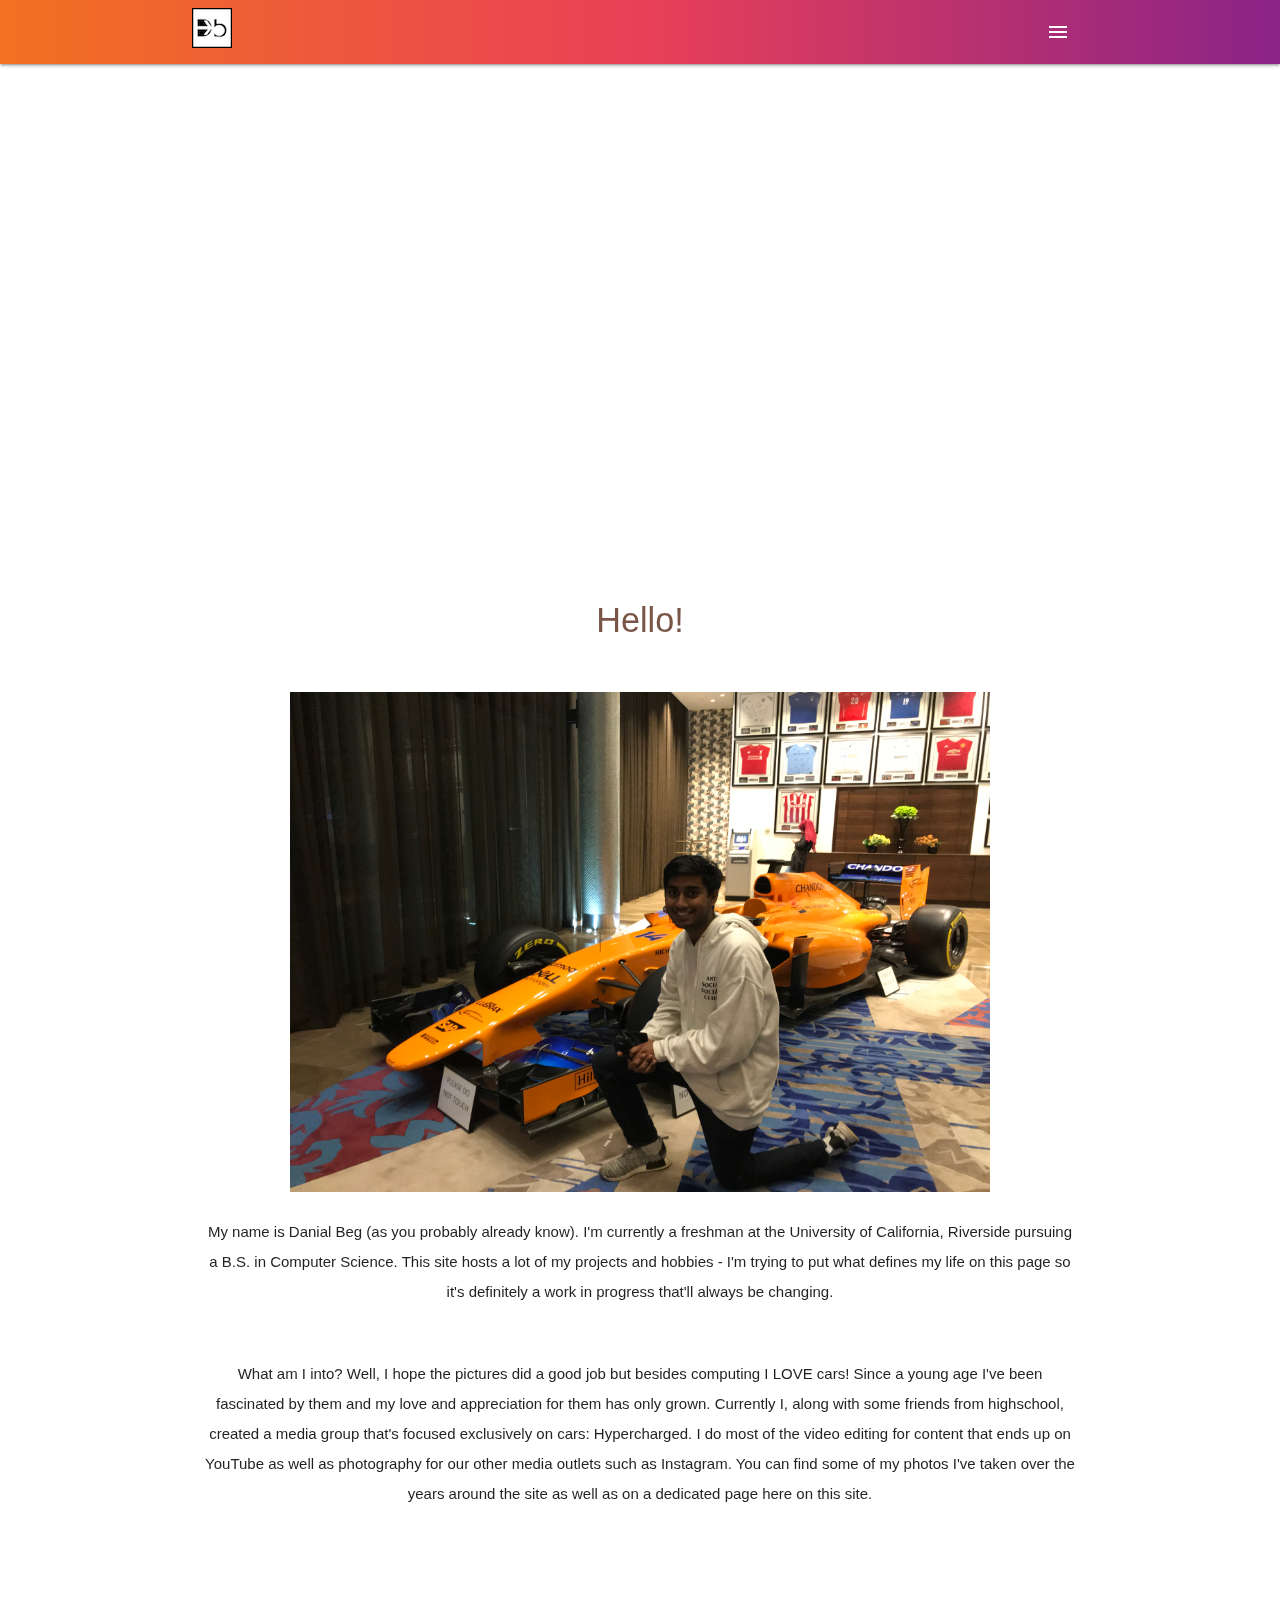
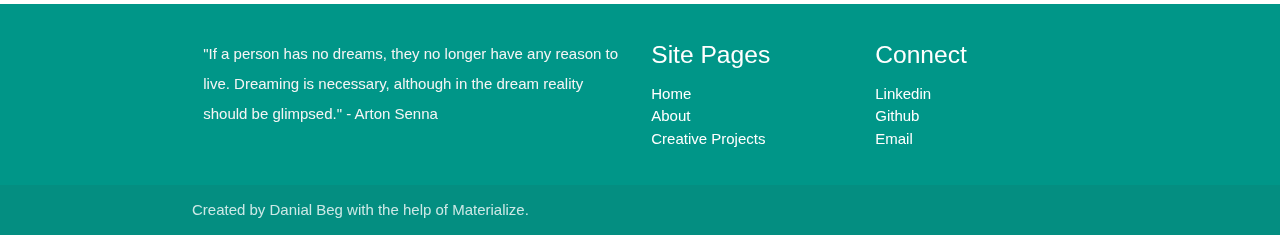
==== about.html @ f8693a0c "Chev & Other Pages Updated" ====
<!DOCTYPE html>
<html lang="en">
<head>
  <meta http-equiv="Content-Type" content="text/html; charset=UTF-8"/>
  <meta name="viewport" content="width=device-width, initial-scale=1"/>
  <link rel="icon" href="icon.png">
  <title>About Me - Danial's Portfolio</title>

  <!-- CSS  -->
  <link href="https://fonts.googleapis.com/icon?family=Material+Icons" rel="stylesheet">
  <link href="css/materialize.css" type="text/css" rel="stylesheet" media="screen,projection"/>
  <link href="css/style.css" type="text/css" rel="stylesheet" media="screen,projection"/>
</head>
<body>
  <nav class="transparent" role="navigation">
    <div class="nav-wrapper container">
      <a id="logo-container" href="index" class="brand-logo"><img class = "moveimage" src="site-logo.png" width = "40" height = "40"></a>
      

      <ul id="nav-mobile" class="sidenav">
        <li><a href="index">Home</a></li>
        <li><a href="about">About Me</a></li> 
      </ul>
      <a href="#" data-target="nav-mobile" class="sidenav-trigger show-on-large right"><i class="material-icons white-text">menu</i></a>
    </div>
  </nav>

  <div id="index-banner" class="parallax-container">
    <div class="section no-pad-bot">
      <div class="container">
        <br><br>
        <br><br>
        <h1 class="header center white-text text-lighten-1">About Me</h1>

      </div>
    </div>
    <div class="parallax"><img src="abtPage.jpg" width = "1440" height = "960"></div>
  </div>

  <div class="container">
    <div class="section">

      <div class="row">
        <div class="col s12 center">
          <p>
          	<h4 class = "center brown-text">Hello!</h4>
          </p>
          <br>
          <p>
            <img border="0" alt="profileImg" src="profileImg.JPG" width="700" height="500">
          </p>
          <p class="middle-align light">My name is Danial Beg (as you probably already know). I'm currently a freshman at the University of California, Riverside
          pursuing a B.S. in Computer Science. This site hosts a lot of my projects and hobbies - I'm trying to put what defines my life on this page so it's 
      	  definitely a work in progress that'll always be changing. </p>
      	  <br>
      	  <p class = "middle-aligh light">What am I into? Well, I hope the pictures did a good job but besides computing I LOVE cars! Since a young age I've been
      	  fascinated by them and my love and appreciation for them has only grown. Currently I, along with some friends from highschool, created a media group
      	  that's focused exclusively on cars: Hypercharged. I do most of the video editing for content that ends up on YouTube as well as photography for our other
      	  media outlets such as Instagram. You can find some of my photos I've taken over the years around the site as well as on a dedicated page here on this site.</p>

          <br>
          <br>
        </div>
      </div>

    </div>
  </div> 

  
    </div>
  </div>

<footer class="page-footer teal">
    <div class="container">
      <div class="row">
        <div class="col l6 s12">
          <p class="grey-text text-lighten-4">"If a person has no dreams, they no longer have any reason to live. Dreaming is necessary, although in the dream reality should be glimpsed." - Arton Senna</p>


        </div>
        <div class="col l3 s12">
          <h5 class="white-text">Site Pages</h5>
          <ul>
            <li><a class="white-text" href="index">Home</a></li>
            <li><a class="white-text" href="about">About</a></li>
            <li><a class="white-text" href="creative">Creative Projects</a></li>
            <!-- <li><a class="white-text" href="#!">Link 4</a></li> -->
          </ul>
        </div>
        <div class="col l3 s12">
          <h5 class="white-text">Connect</h5>
          <ul>
            <li><a class="white-text" href="https://www.linkedin.com/in/danial-beg-b476b1109/" target = "_blank">Linkedin</a></li>
            <li><a class="white-text" href="https://github.com/DanialBeg" target = "_blank">Github</a></li>
            <li><a class="white-text" href="mailto:dbeg001@ucr.edu">Email</a></li>
            <!--<li><a class="white-text" href="#!">Link 4</a></li>-->
          </ul>
        </div>
      </div>
    </div>
    <div class="footer-copyright">
      <div class="container">
      Created by Danial Beg with the help of Materialize.
      </div>
    </div>
  </footer>


  <!--  Scripts-->
  <script src="https://code.jquery.com/jquery-2.1.1.min.js"></script>
  <script src="js/materialize.js"></script>
  <script src="js/init.js"></script>

  </body>
</html>
---- css/style.css ----
/* Custom Stylesheet */
/**
 * Use this file to override Materialize files so you can update
 * the core Materialize files in the future
 *
 * Made By MaterializeCSS.com
 */

nav ul a,
nav .brand-logo {
  color: #444;

}
nav {
   background: background: #8A2387;  /* fallback for old browsers */
background: -webkit-linear-gradient(to right, #F27121, #E94057, #8A2387);  /* Chrome 10-25, Safari 5.1-6 */
background: linear-gradient(to right, #F27121, #E94057, #8A2387); /* W3C, IE 10+/ Edge, Firefox 16+, Chrome 26+, Opera 12+, Safari 7+ */
}
.circle {
  background: gold;
  border-radius: 50%;
  width: 50px;
  height: 50px;
  z-index: 1000;
  position: absolute;
  margin-left: 68%;
  margin-top: 350px;
}
.down-btn {
  font-size: 40px;
  color: white !important;
  background: none !important;
  border: none;
}

html, body {
  max-width: 100%;
  overflow-x: hidden;
}
.transparent {
  color: transparent;
}

p {
  line-height: 2rem;
}

.sidenav-trigger {
  color: #26a69a;
}

.parallax-container {
  min-height: 380px;
  line-height: 0;
  /* height: auto !important; */
  color: rgba(255,255,255,.9);
  position: relative;

}

.moveimage
{
    position: relative;
    top: 5px;
}
.blur-me {
  filter: blur(6px);
}

.movepic
{
    position: relative;
    top: 50px;
}

  .parallax-container .section {
    width: 100%;
  }
#particles-js {
  background: background: #8A2387;  /* fallback for old browsers */
background: -webkit-linear-gradient(to right, #F27121, #E94057, #8A2387);  /* Chrome 10-25, Safari 5.1-6 */
background: linear-gradient(to right, #F27121, #E94057, #8A2387); /* W3C, IE 10+/ Edge, Firefox 16+, Chrome 26+, Opera 12+, Safari 7+ */
}
.navyblue {
    background: #042559;
}
 .intro {
  font-family: 'Titillium Web', sans-serif;
  font-size: 100px !important;
  color: #f35626;
  height: auto;
  /*
  background: linear-gradient(225deg, #ff0000, #ffb300, #ffe000, #00da1b, #009dda, #001fda, #a200da, #da00b1, #da003c);
  background-size: 1800% 1800%;
  -webkit-animation: hue-infinite 49s ease infinite;
  -moz-animation: hue-infinite 49s ease infinite;
  -o-animation: hue-infinite 49s ease infinite;
  animation: hue-infinite 49s ease infinite;

    -webkit-background-clip: text;
    -webkit-text-fill-color: transparent;
    */
 }
.background1{
  min-height: 380px;
  line-height: 0;
  height: auto;
  color: rgba(255,255,255,.9);
  width: 100%;

}

@media only screen and (max-width : 992px) {
  .parallax-container .section {
    position: absolute;
    top: 40%;
  }
  .index-banner .section {
    top: 10%;
  }
}

@media only screen and (max-width : 600px) {
  .index-banner .section {
    top: 0;
  }
}

.icon-block {
  padding: 0 15px;
}
.icon-block .material-icons {
  font-size: inherit;
}

footer.page-footer {
  margin: 0;
}

.sun {
  color: white;
  font-size: 120px;
}

.options-contact {
  overflow: hidden;
  border-radius: 25px;
  background: #ff5f6d; /* fallback for old browsers */
  background: -webkit-linear-gradient(to right, #ff5f6d, #ffc371); /* Chrome 10-25, Safari 5.1-6 */
  background: linear-gradient(to right, #ff5f6d, #ffc371); /* W3C, IE 10+/ Edge, Firefox 16+, Chrome 26+, Opera 12+, Safari 7+ */
  transition: all 0.2s ease-in-out;
  opacity: 0.9;

}
@-webkit-keyframes hue-infinite {
    0%{background-position:73% 0%}
    50%{background-position:28% 100%}
    100%{background-position:73% 0%}
}
@-moz-keyframes hue-infinite {
    0%{background-position:73% 0%}
    50%{background-position:28% 100%}
    100%{background-position:73% 0%}
}
@-o-keyframes hue-infinite {
    0%{background-position:73% 0%}
    50%{background-position:28% 100%}
    100%{background-position:73% 0%}
}
@keyframes hue-infinite { 
    0%{background-position:73% 0%}
    50%{background-position:28% 100%}
    100%{background-position:73% 0%}
}
.options-contact:hover {
  opacity: 1;
  transition: all 0.2s ease-in-out;
}
.contact-btn {
  text-align: center;
  font-size: 35px;
}
.padding-def {
  padding: 10px !important;
}
.round-corner {
  border-radius: 15px !important;
}
.gold-border-sect {
    /*border: 3px solid #FFDF00;*/
    background: #F7971E;  /* fallback for old browsers */
    background: -webkit-linear-gradient(to right, #FFD200, #F7971E);  /* Chrome 10-25, Safari 5.1-6 */
    background: linear-gradient(to right, #FFD200, #F7971E); /* W3C, IE 10+/ Edge, Firefox 16+, Chrome 26+, Opera 12+, Safari 7+ */
}
.tc-border-sect {
  /*border: 3px solid #0071bb;*/
  background: #7F00FF;  /* fallback for old browsers */
  background: -webkit-linear-gradient(to top, #E100FF, #7F00FF);  /* Chrome 10-25, Safari 5.1-6 */
  background: linear-gradient(to top, #E100FF, #7F00FF); /* W3C, IE 10+/ Edge, Firefox 16+, Chrome 26+, Opera 12+, Safari 7+ */

}
.important-text {
  font-family: 'Titillium Web', sans-serif;
}
#project-header {
  font-size: 100px;
}
.lang-used {
  font-size: 35px !important;
}
.black-border-sect {
    /*border: 3px solid #000;*/
    background: #000000;  /* fallback for old browsers */
    background: -webkit-linear-gradient(to bottom, #434343, #000000);  /* Chrome 10-25, Safari 5.1-6 */
    background: linear-gradient(to bottom, #434343, #000000); /* W3C, IE 10+/ Edge, Firefox 16+, Chrome 26+, Opera 12+, Safari 7+ */

}
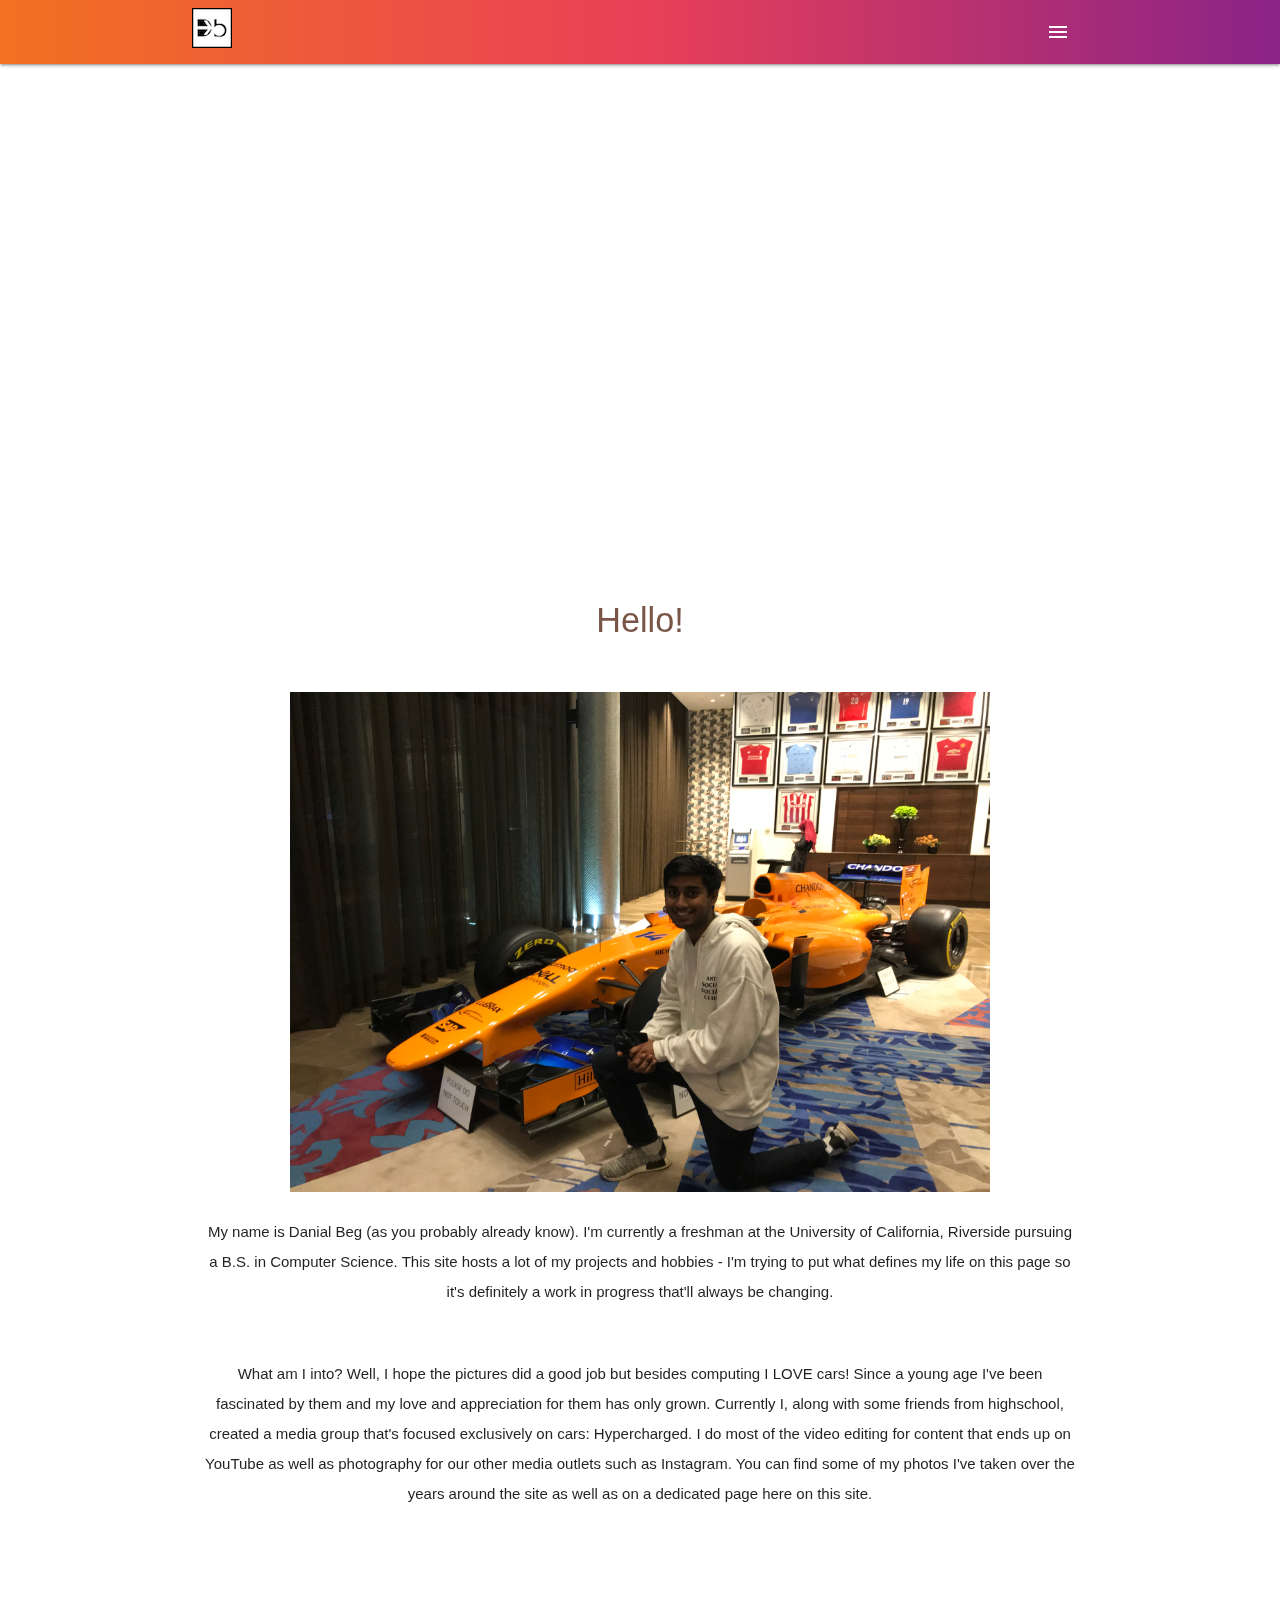
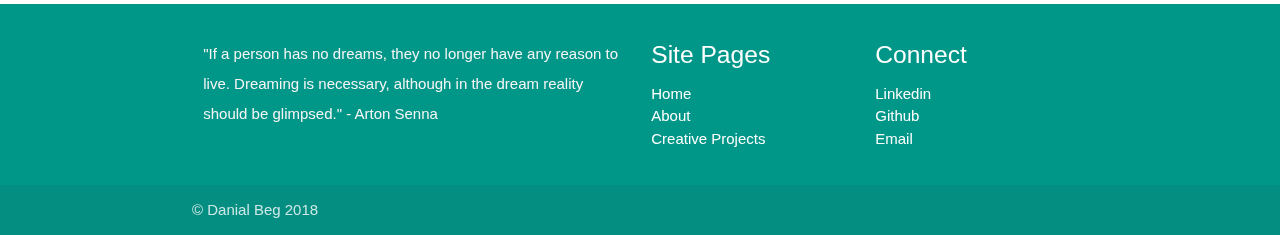
==== commit 10cb6cfe: "Updates spacing" ====
--- a/about.html
+++ b/about.html
@@ -100,7 +100,7 @@
     </div>
     <div class="footer-copyright">
       <div class="container">
-      Created by Danial Beg with the help of Materialize.
+      © Danial Beg 2018
       </div>
     </div>
   </footer>
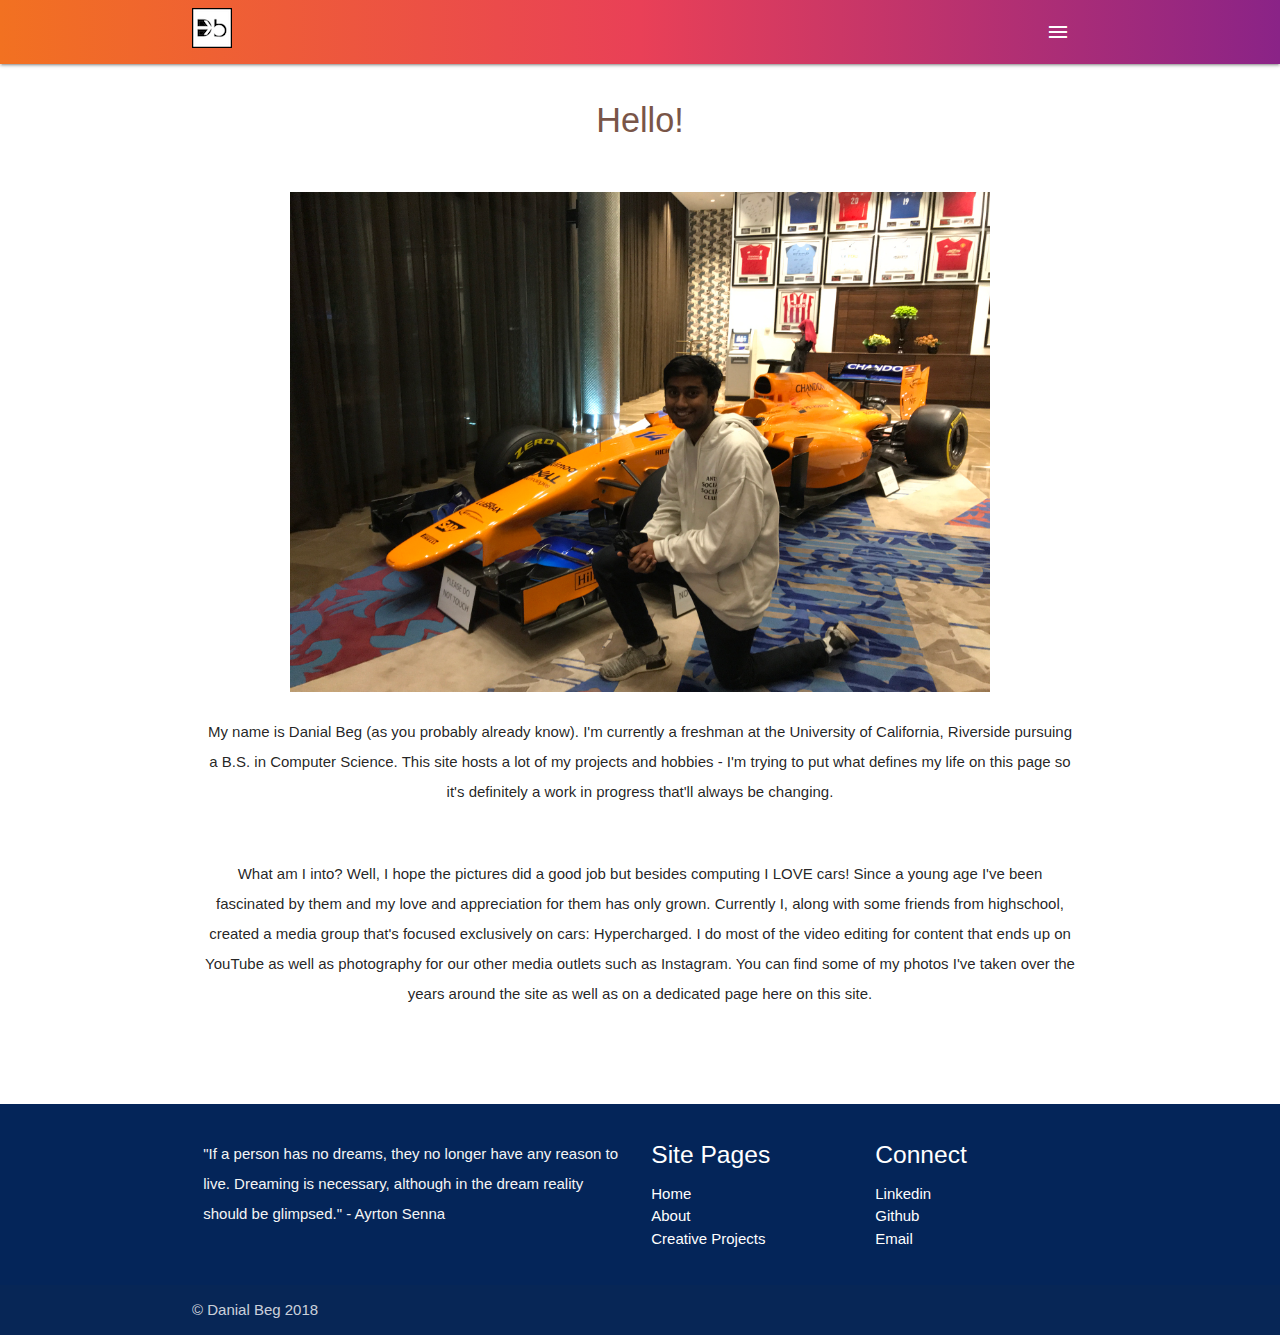
==== commit fd26c04a: "Merge branch 'master' of https://github.com/DanialBeg/DanialBeg.github.io" ====
--- a/about.html
+++ b/about.html
@@ -19,13 +19,14 @@
 
       <ul id="nav-mobile" class="sidenav">
         <li><a href="index">Home</a></li>
-        <li><a href="about">About Me</a></li> 
+        <li><a href="about">About Me</a></li>
+		<li><a href="creative">Creative Projects</a></li> 
       </ul>
       <a href="#" data-target="nav-mobile" class="sidenav-trigger show-on-large right"><i class="material-icons white-text">menu</i></a>
     </div>
   </nav>
 
-  <div id="index-banner" class="parallax-container">
+  <!--div id="index-banner" class="particles-js">
     <div class="section no-pad-bot">
       <div class="container">
         <br><br>
@@ -34,8 +35,7 @@
 
       </div>
     </div>
-    <div class="parallax"><img src="abtPage.jpg" width = "1440" height = "960"></div>
-  </div>
+  </div -->
 
   <div class="container">
     <div class="section">
@@ -67,14 +67,12 @@
   </div> 
 
   
-    </div>
-  </div>
 
-<footer class="page-footer teal">
+<footer class="page-footer navyblue" >
     <div class="container">
       <div class="row">
         <div class="col l6 s12">
-          <p class="grey-text text-lighten-4">"If a person has no dreams, they no longer have any reason to live. Dreaming is necessary, although in the dream reality should be glimpsed." - Arton Senna</p>
+          <p class="grey-text text-lighten-4">"If a person has no dreams, they no longer have any reason to live. Dreaming is necessary, although in the dream reality should be glimpsed." - Ayrton Senna</p>
 
 
         </div>
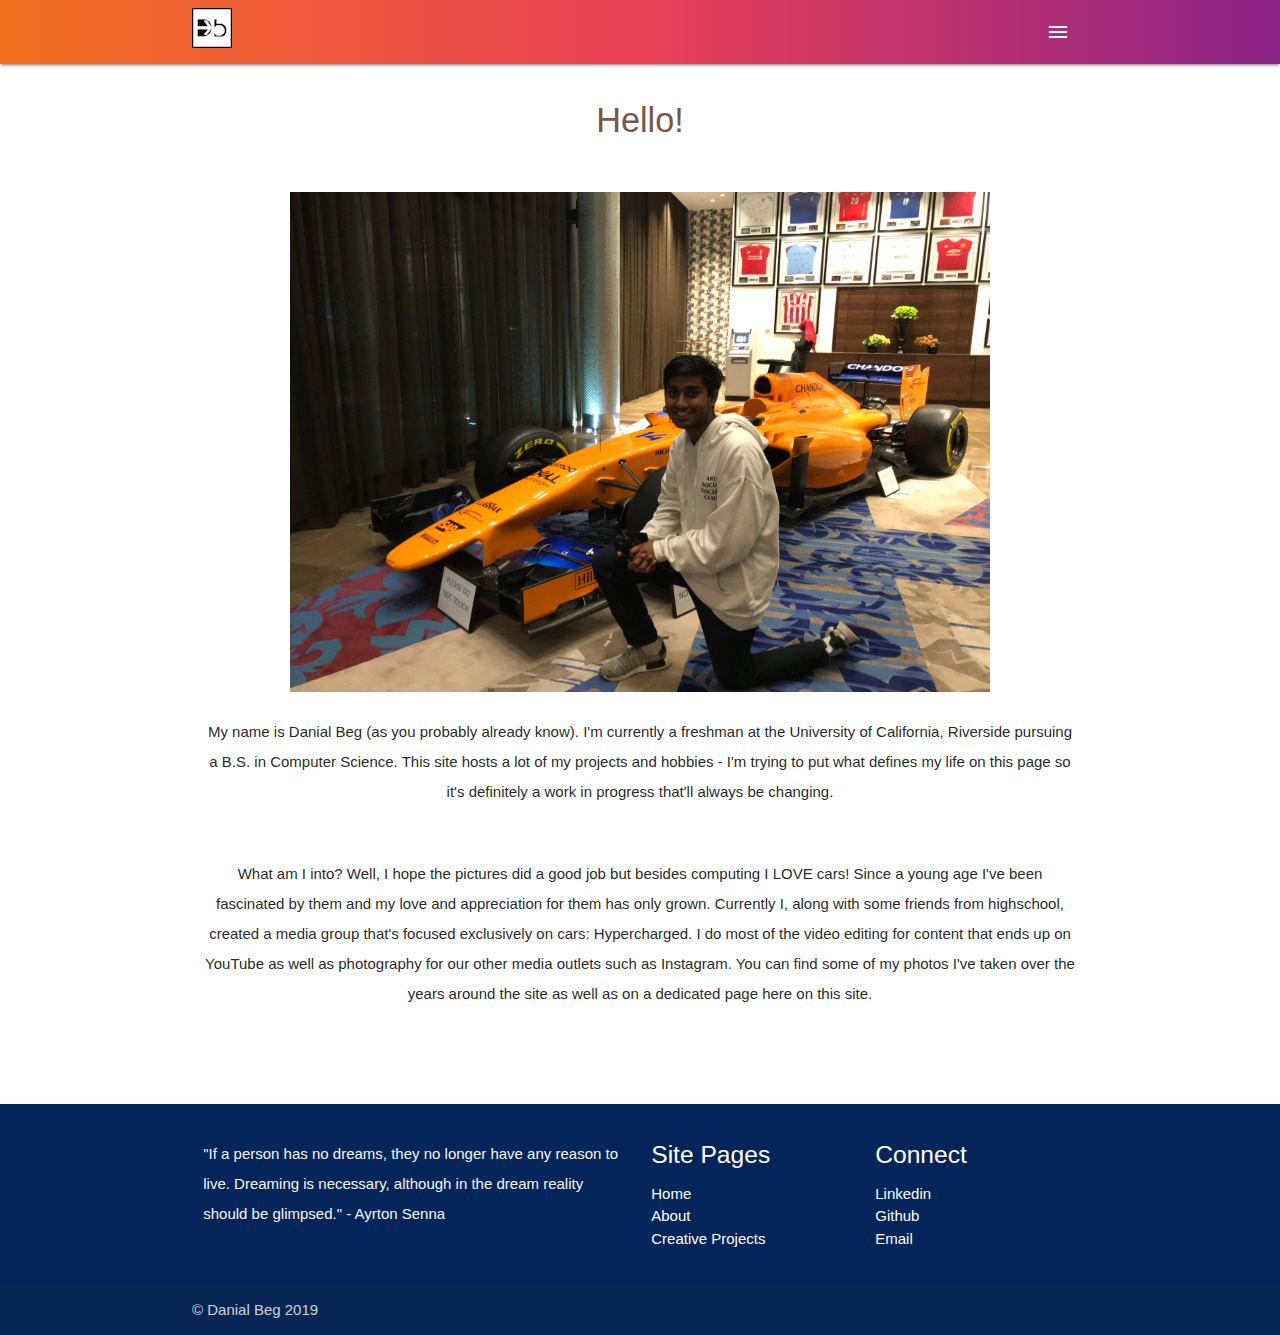
==== commit cd864caa: "Updated text and images" ====
--- a/about.html
+++ b/about.html
@@ -47,7 +47,7 @@
           </p>
           <br>
           <p>
-            <img border="0" alt="profileImg" src="profileImg.JPG" width="700" height="500">
+            <img border="0" alt="profileImg" class = "center" src="profileImg.JPG" width="700" height="500">
           </p>
           <p class="middle-align light">My name is Danial Beg (as you probably already know). I'm currently a freshman at the University of California, Riverside
           pursuing a B.S. in Computer Science. This site hosts a lot of my projects and hobbies - I'm trying to put what defines my life on this page so it's 
@@ -98,7 +98,7 @@
     </div>
     <div class="footer-copyright">
       <div class="container">
-      © Danial Beg 2018
+      © Danial Beg 2019
       </div>
     </div>
   </footer>
--- a/css/style.css
+++ b/css/style.css
@@ -214,4 +214,11 @@
     background: -webkit-linear-gradient(to bottom, #434343, #000000);  /* Chrome 10-25, Safari 5.1-6 */
     background: linear-gradient(to bottom, #434343, #000000); /* W3C, IE 10+/ Edge, Firefox 16+, Chrome 26+, Opera 12+, Safari 7+ */
 
+}
+.red-border-sect {
+    /*border: 3px solid #000;*/
+    background: #FF0000;  /* fallback for old browsers */
+    background: -webkit-linear-gradient(to bottom, #CC0000, #FF6666);  /* Chrome 10-25, Safari 5.1-6 */
+    background: linear-gradient(to bottom, #CC0000, #FF6666); /* W3C, IE 10+/ Edge, Firefox 16+, Chrome 26+, Opera 12+, Safari 7+ */
+
 }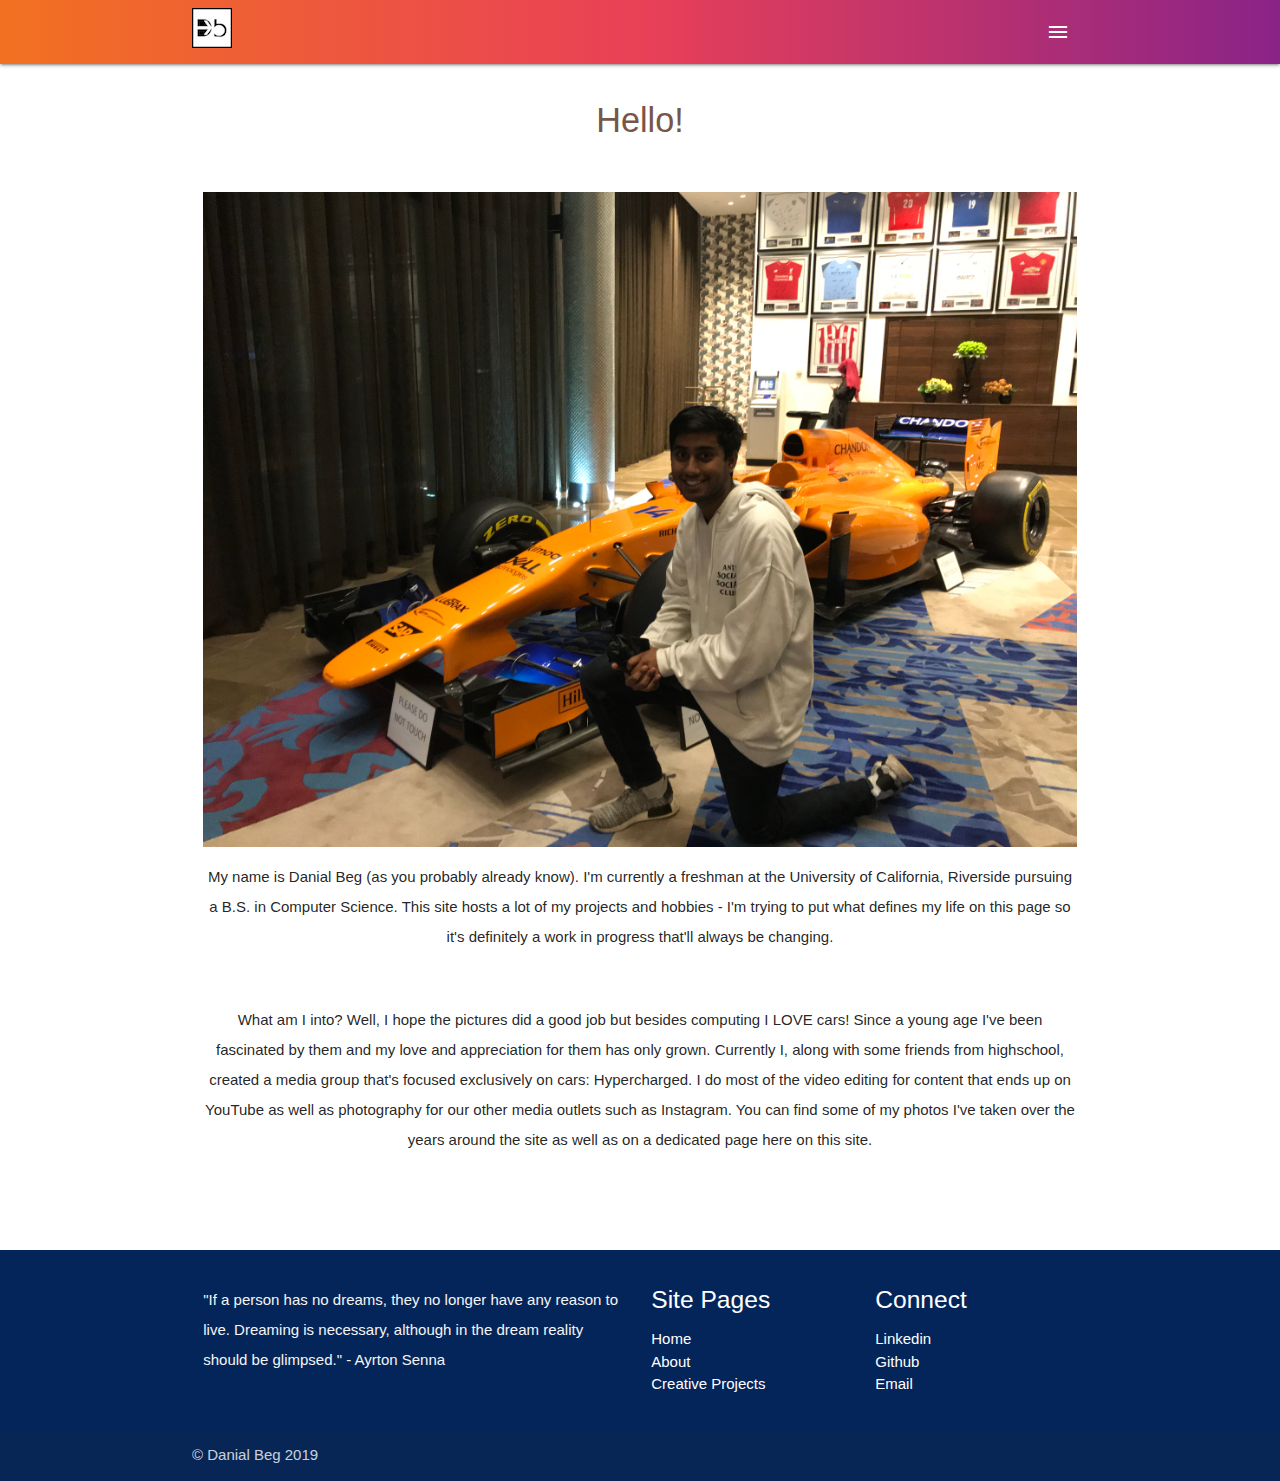
==== commit 526e3f0d: "Fixed Profile Image resizing problems" ====
--- a/about.html
+++ b/about.html
@@ -47,7 +47,7 @@
           </p>
           <br>
           <p>
-            <img border="0" alt="profileImg" class = "center" src="profileImg.JPG" width="700" height="500">
+            <img border="0" alt="profileImg" class = "center" src="profileImg.JPG"  id="profileImg">
           </p>
           <p class="middle-align light">My name is Danial Beg (as you probably already know). I'm currently a freshman at the University of California, Riverside
           pursuing a B.S. in Computer Science. This site hosts a lot of my projects and hobbies - I'm trying to put what defines my life on this page so it's 
--- a/css/style.css
+++ b/css/style.css
@@ -26,6 +26,13 @@
   margin-left: 68%;
   margin-top: 350px;
 }
+  #profileImg {
+      width: 100% !important;
+      display: block;
+      height: auto;
+      margin: 0 auto !important;
+  }
+
 .down-btn {
   font-size: 40px;
   color: white !important;
@@ -221,4 +228,11 @@
     background: -webkit-linear-gradient(to bottom, #CC0000, #FF6666);  /* Chrome 10-25, Safari 5.1-6 */
     background: linear-gradient(to bottom, #CC0000, #FF6666); /* W3C, IE 10+/ Edge, Firefox 16+, Chrome 26+, Opera 12+, Safari 7+ */
 
+}
+.blue-border-sect {
+    /*border: 3px solid #000;*/
+    background: #00ECFF;  /* fallback for old browsers */
+    background: -webkit-linear-gradient(to bottom, #00F7FF, #0083FF);  /* Chrome 10-25, Safari 5.1-6 */
+    background: linear-gradient(to bottom, #00F7FF, #0083FF); /* W3C, IE 10+/ Edge, Firefox 16+, Chrome 26+, Opera 12+, Safari 7+ */
+
 }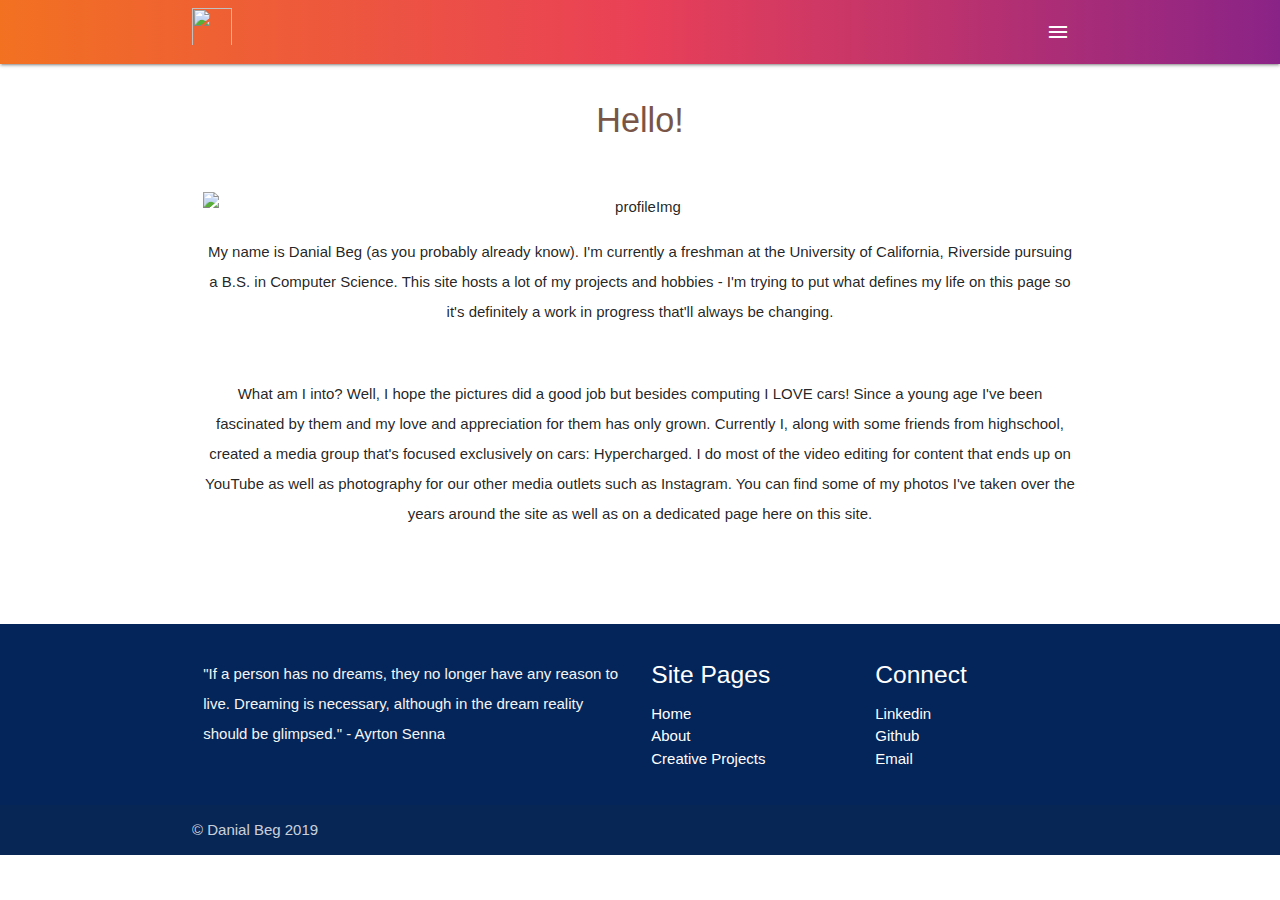
==== commit 64daa040: "Updated About Page" ====
--- a/about.html
+++ b/about.html
@@ -3,7 +3,7 @@
 <head>
   <meta http-equiv="Content-Type" content="text/html; charset=UTF-8"/>
   <meta name="viewport" content="width=device-width, initial-scale=1"/>
-  <link rel="icon" href="icon.png">
+  <link rel="icon" href="images/icon.png">
   <title>About Me - Danial's Portfolio</title>
 
   <!-- CSS  -->
@@ -14,7 +14,7 @@
 <body>
   <nav class="transparent" role="navigation">
     <div class="nav-wrapper container">
-      <a id="logo-container" href="index" class="brand-logo"><img class = "moveimage" src="site-logo.png" width = "40" height = "40"></a>
+      <a id="logo-container" href="index" class="brand-logo"><img class = "moveimage" src="images/site-logo.png" width = "40" height = "40"></a>
       
 
       <ul id="nav-mobile" class="sidenav">
@@ -47,7 +47,7 @@
           </p>
           <br>
           <p>
-            <img border="0" alt="profileImg" class = "center" src="profileImg.JPG"  id="profileImg">
+            <img border="0" alt="profileImg" class = "center" src="profileImg.jpg"  id="profileImg">
           </p>
           <p class="middle-align light">My name is Danial Beg (as you probably already know). I'm currently a freshman at the University of California, Riverside
           pursuing a B.S. in Computer Science. This site hosts a lot of my projects and hobbies - I'm trying to put what defines my life on this page so it's 
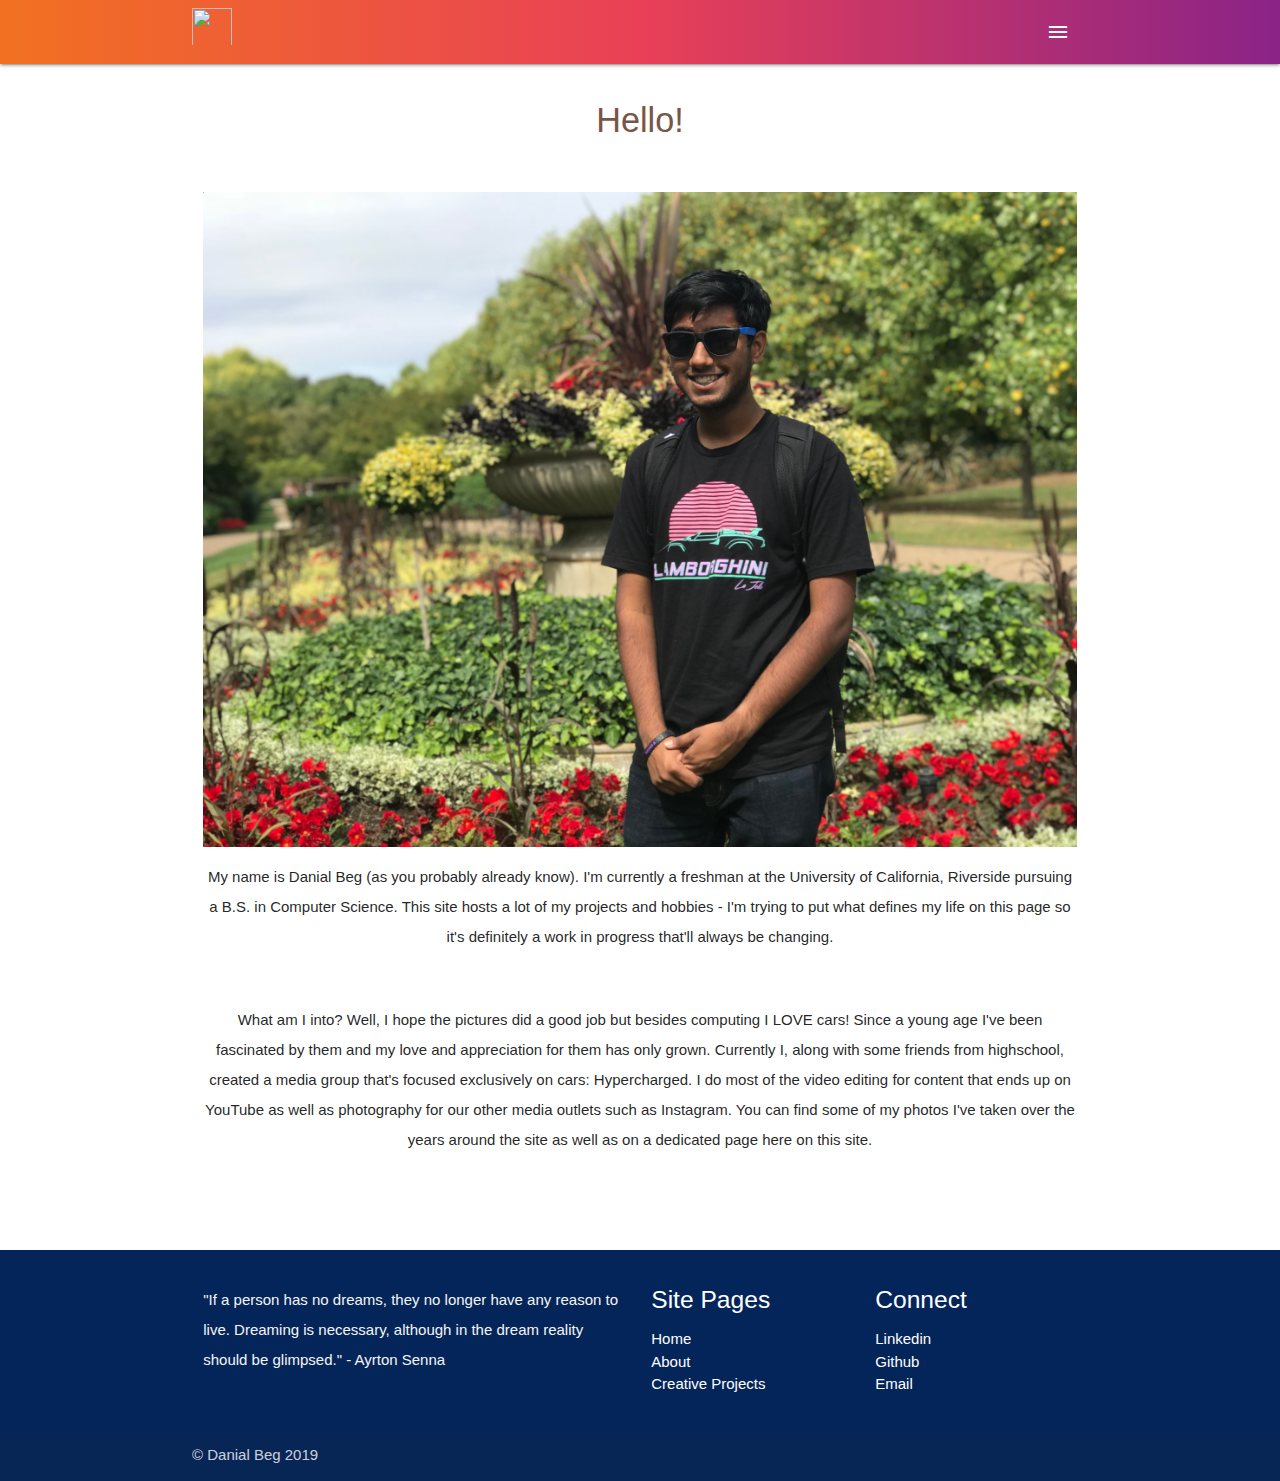
==== commit ba9cae4c: "Updated to try and fix broken image" ====
--- a/about.html
+++ b/about.html
@@ -26,17 +26,6 @@
     </div>
   </nav>
 
-  <!--div id="index-banner" class="particles-js">
-    <div class="section no-pad-bot">
-      <div class="container">
-        <br><br>
-        <br><br>
-        <h1 class="header center white-text text-lighten-1">About Me</h1>
-
-      </div>
-    </div>
-  </div -->
-
   <div class="container">
     <div class="section">
 
@@ -47,7 +36,7 @@
           </p>
           <br>
           <p>
-            <img border="0" alt="profileImg" class = "center" src="profileImg.jpg"  id="profileImg">
+            <img border="0" alt="profileImg" class = "center" src="images/profileImg.JPG"  id="profileImg">
           </p>
           <p class="middle-align light">My name is Danial Beg (as you probably already know). I'm currently a freshman at the University of California, Riverside
           pursuing a B.S. in Computer Science. This site hosts a lot of my projects and hobbies - I'm trying to put what defines my life on this page so it's 
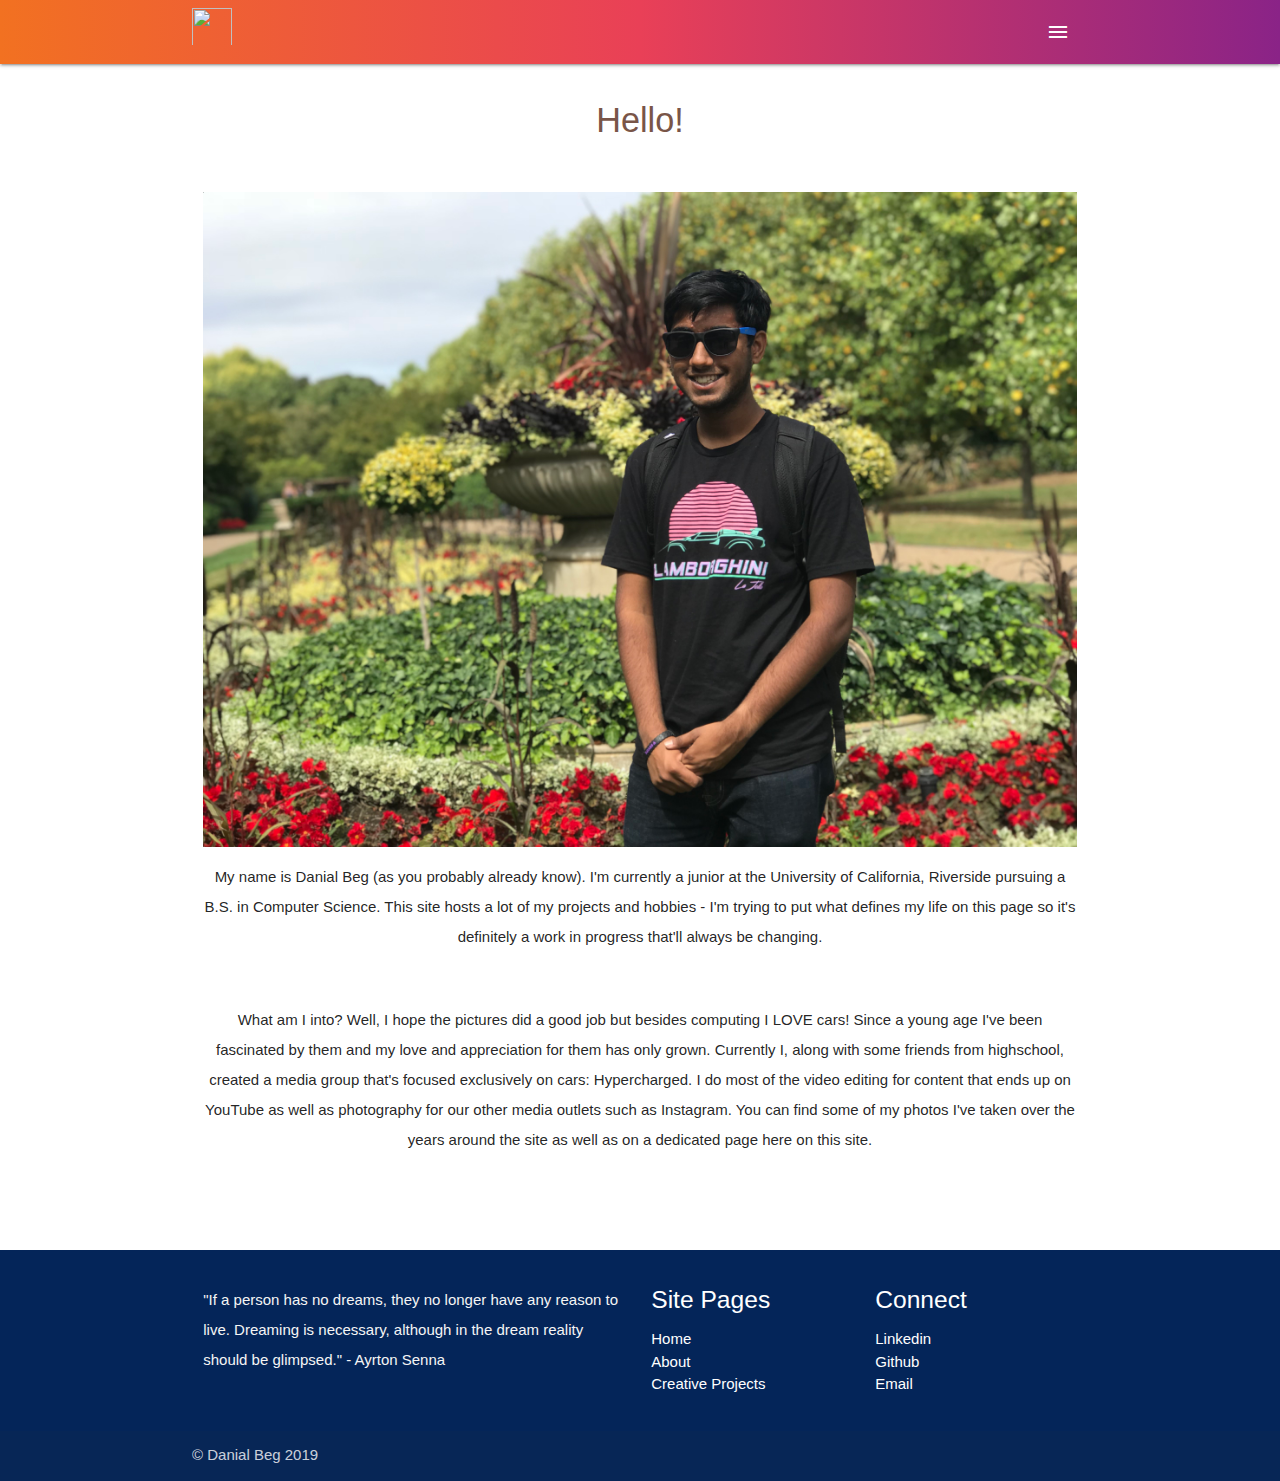
==== commit d1139a18: "Updating for 2020" ====
--- a/about.html
+++ b/about.html
@@ -38,7 +38,7 @@
           <p>
             <img border="0" alt="profileImg" class = "center" src="images/profileImg.JPG"  id="profileImg">
           </p>
-          <p class="middle-align light">My name is Danial Beg (as you probably already know). I'm currently a freshman at the University of California, Riverside
+          <p class="middle-align light">My name is Danial Beg (as you probably already know). I'm currently a junior at the University of California, Riverside
           pursuing a B.S. in Computer Science. This site hosts a lot of my projects and hobbies - I'm trying to put what defines my life on this page so it's 
       	  definitely a work in progress that'll always be changing. </p>
       	  <br>
@@ -99,4 +99,4 @@
   <script src="js/init.js"></script>
 
   </body>
-</html>+</html>
